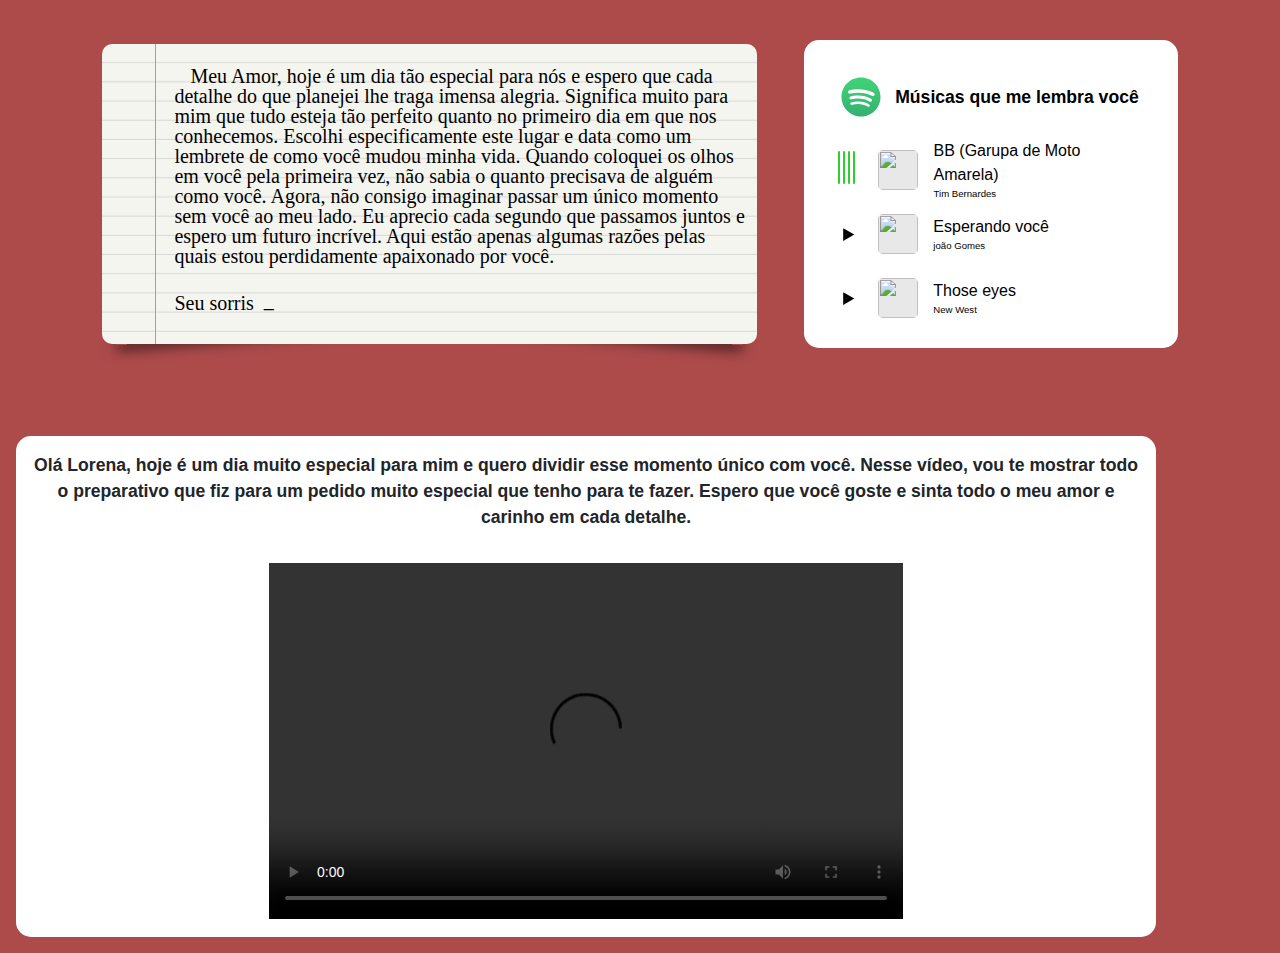
==== index.html @ 24fe6cf8 "Novos" ====
<!DOCTYPE html>
<html lang="pt-br">
  <head>
    <meta charset="UTF-8" />
    <title>Pedido de Namoro</title>
    <!-- Bootstrap CSS -->
    <link
      rel="stylesheet"
      href="https://stackpath.bootstrapcdn.com/bootstrap/4.3.1/css/bootstrap.min.css"
      integrity="sha384-ggOyR0iXCbMQv3Xipma34MD+dH/1fQ784/j6cY/iJTQUOhcWr7x9JvoRxT2MZw1T"
      crossorigin="anonymous"
    />
    <!-- Bootstrap JS, Popper.js, and jQuery -->
    <script
      src="https://code.jquery.com/jquery-3.3.1.slim.min.js"
      integrity="sha384-q8i/X+965DzO0rT7abK41JStQIAqVgRVzpbzo5smXKp4YfRvH+8abtTE1Pi94j6"
      crossorigin="anonymous"
    ></script>
    <script
      src="https://cdnjs.cloudflare.com/ajax/libs/popper.js/1.14.7/umd/popper.min.js"
      integrity="sha384-UO2eT0CpHqdSJQ6hJty5KVphtPhzWj9WO1clHTMGa3JDZwrnQq4sF86dIHNS"
      crossorigin="anonymous"
    ></script>
    <script
      src="https://stackpath.bootstrapcdn.com/bootstrap/4.3.1/js/bootstrap.min.js"
      integrity="sha384-JjSmVgyd0p3pXB1rRibZUAYoIIy6OrQ6VrjIEaFf/nJGzIxFDsf4x0xIM+B07jRM"
      crossorigin="anonymous"
    ></script>
    <meta name="viewport" content="width=device-width, initial-scale=1.0" />

    <link rel="stylesheet" href="css/style.css" />
  </head>
  <body>
    <!-- Texto -->
    <div class="container p-4">
      <div class="row">
        <div class="page col-lg-7 mx-auto main">
          <div class="margin"></div>
          <p>
            Meu Amor, hoje é um dia tão especial para nós e espero que cada
            detalhe do que planejei lhe traga imensa alegria. Significa muito
            para mim que tudo esteja tão perfeito quanto no primeiro dia em que
            nos conhecemos. Escolhi especificamente este lugar e data como um
            lembrete de como você mudou minha vida. Quando coloquei os olhos em
            você pela primeira vez, não sabia o quanto precisava de alguém como
            você. Agora, não consigo imaginar passar um único momento sem você
            ao meu lado. Eu aprecio cada segundo que passamos juntos e espero um
            futuro incrível. Aqui estão apenas algumas razões pelas quais estou
            perdidamente apaixonado por você.
          </p>
          <div class="console-container pt-2 pb-2">
            <span id="text"></span>
            <div class="console-underscore" id="console">&#95;</div>
          </div>
        </div>
        <div class="col-lg-4 mx-auto main">
          <div class="currentplaying">
            <svg
              height="50px"
              width="50px"
              viewBox="0 0 64 64"
              xmlns="http://www.w3.org/2000/svg"
              class="spotify"
            >
              <radialGradient
                gradientUnits="userSpaceOnUse"
                gradientTransform="translate(0 -534)"
                r="43.888"
                cy="572.064"
                cx="33.34"
                id="ipdIa4~cOclR8yt_ClW93a"
              >
                <stop stop-color="#f4e9c3" offset="0"></stop>
                <stop stop-color="#f8eecd" offset=".219"></stop>
                <stop stop-color="#fdf4dc" offset=".644"></stop>
                <stop stop-color="#fff6e1" offset="1"></stop>
              </radialGradient>
              <linearGradient
                gradientUnits="userSpaceOnUse"
                gradientTransform="translate(0 -534)"
                y2="590.253"
                y1="530.096"
                x2="32"
                x1="32"
                id="ipdIa4~cOclR8yt_ClW93b"
              >
                <stop stop-color="#42d778" offset="0"></stop>
                <stop stop-color="#3dca76" offset=".428"></stop>
                <stop stop-color="#34b171" offset="1"></stop>
              </linearGradient>
              <path
                d="M57,32c0,12.837-9.663,23.404-22.115,24.837C33.942,56.942,32.971,57,32,57	c-1.644,0-3.25-0.163-4.808-0.471C15.683,54.298,7,44.163,7,32C7,18.192,18.192,7,32,7S57,18.192,57,32z"
                fill="url(#ipdIa4~cOclR8yt_ClW93b)"
              ></path>
              <path
                d="M41.683,44.394c-0.365,0-0.731-0.181-1.096-0.365c-3.471-2.009-7.674-3.105-12.24-3.105	c-2.559,0-5.116,0.364-7.491,0.912c-0.365,0-0.914,0.183-1.096,0.183c-0.914,0-1.461-0.732-1.461-1.462	c0-0.913,0.547-1.463,1.279-1.643c2.923-0.732,5.846-1.096,8.951-1.096c5.116,0,9.866,1.276,13.885,3.655	c0.548,0.364,0.914,0.73,0.914,1.642C43.145,43.847,42.414,44.394,41.683,44.394z M44.241,38.181c-0.547,0-0.912-0.18-1.279-0.364	c-3.835-2.375-9.135-3.839-15.163-3.839c-2.924,0-5.664,0.366-7.674,0.916c-0.549,0.18-0.731,0.18-1.096,0.18	c-1.096,0-1.827-0.912-1.827-1.826c0-1.096,0.549-1.645,1.461-2.009c2.74-0.73,5.481-1.279,9.317-1.279	c6.213,0,12.241,1.463,16.991,4.384c0.73,0.364,1.096,1.096,1.096,1.826C46.069,37.269,45.337,38.181,44.241,38.181z M47.165,30.876	c-0.548,0-0.731-0.182-1.279-0.364c-4.385-2.559-10.961-4.021-17.356-4.021c-3.289,0-6.577,0.366-9.5,1.096	c-0.366,0-0.731,0.182-1.279,0.182c-1.279,0.183-2.193-0.912-2.193-2.192c0-1.279,0.731-2.009,1.644-2.192	c3.471-1.096,7.125-1.462,11.327-1.462c6.943,0,14.25,1.462,19.731,4.567c0.73,0.366,1.278,1.096,1.278,2.193	C49.357,29.961,48.442,30.876,47.165,30.876z"
                fill="#fff"
              ></path>
            </svg>
            <p class="heading">Músicas que me lembra você</p>
          </div>
          <div
            class="loader"
            onclick="window.location='https://www.youtube.com/watch?v=DkVCb-81KFU'"
          >
            <div class="song">
              <p class="name">BB (Garupa de Moto Amarela)</p>
              <p class="artist">Tim Bernardes</p>
            </div>
            <div class="albumcover">
              <img
                src="https://images.genius.com/658d42c4d5008e4f067e37377aa7b0e1.1000x1000x1.jpg"
                alt=""
              />
            </div>
            <div class="loading">
              <div class="load"></div>
              <div class="load"></div>
              <div class="load"></div>
              <div class="load"></div>
            </div>
          </div>
          <div
            class="loader"
            onclick="window.location='https://www.youtube.com/watch?v=FQgZAj45ojY'"
          >
            <div class="song">
              <p class="name">Esperando você</p>
              <p class="artist">joão Gomes</p>
            </div>
            <div class="albumcover">
              <img
                src="https://www.musicasmaistocadas.mus.br/wp-content/uploads/2022/10/Esperando-Voce-Joao-Gomes.png"
                alt=""
              />
            </div>
            <div class="play"></div>
          </div>
          <div
            class="loader"
            onclick="window.location='https://www.youtube.com/watch?v=2opWaLnJujE'"
          >
            <div class="song">
              <p class="name">Those eyes</p>
              <p class="artist">New West</p>
            </div>
            <div class="albumcover">
              <img
                src="https://th.bing.com/th/id/OIP.gCqxazXnDxhkCR0KBZ0zsAHaHa?pid=ImgDet&rs=1"
                alt=""
              />
            </div>
            <div class="play"></div>
          </div>
        </div>
      </div>
    </div>
    <div class="p-3"></div>
    <div class="container main">
      <div class="row justify-content-center mx-auto ">
        <p
          class="text-center fw-bold fs-1 "
          style="font-size: 1.1em; font-weight: 600; "
        >
          Olá Lorena, hoje é um dia muito especial para mim e quero dividir esse
          momento único com você. Nesse vídeo, vou te mostrar todo o preparativo
          que fiz para um pedido muito especial que tenho para te fazer. Espero
          que você goste e sinta todo o meu amor e carinho em cada detalhe.
        </p>
      </div>
      <div class="p-3"></div>
      <!-- Video -->
      <div class="row justify-content-center">
        <div class="col-md-7">
          <div class="embed-responsive embed-responsive-16by9">
            <video id="video" class="embed-responsive-item" controls>
              <source src="assets/videos/video1.mp4" type="video/mp4" />
              Seu navegador não suporta vídeo HTML5.
            </video>
          </div>
        </div>
      </div>
    </div>

    <script src="js/script.js"></script>
  </body>
</html>
---- css/style.css ----
html, body {
  margin: 0;
  padding: 0;
  overflow-x: hidden;
}

body {
  background: url("https://picsum.photos/id/1069/1920/1080") no-repeat center
    center fixed;
  background-size: cover;
  background: #8b0000b4;
  
}

@media (max-width: 767px) {
  /* adiciona regra CSS para dispositivos móveis com largura menor que 768px */
  body {
    overflow-x: hidden;
  }
}

p {
  margin: 0;
}

ul {
  list-style: none;
}

ul.timeline img {
  border: 2px solid #fff; /* adicionar borda branca */
  border-radius: 10px; /* arredondar os cantos da imagem */
}
.photo-grid {
  display: grid;
  grid-template-columns: repeat(auto-fit, minmax(250px, 1fr));
  grid-gap: 10px;
  padding: 50px;
}

.photo-grid img {
  width: 100%;
  height: 100%;
  object-fit: cover;
  opacity: 0.8;
  transition: opacity 0.2s ease-in-out;
  border: 4px solid #fff;
  border-radius: 10px;
}

.photo-grid img:hover {
  opacity: 1;
}

#video-description {
  text-align: center;
  margin-top: 20px;
  font-size: 1.5rem;
  font-weight: bold;
  color: #fff;
}

#video-description span {
  color: #ff69b4;
}

/* cards-texto-e-musica */

.main {
  background-color: white;
  padding: 1em;
  padding-bottom: 1.1em;
  border-radius: 15px;
  margin: 1em;
}

.loader {
  display: flex;
  flex-direction: row;
  height: 4em;
  padding-left: 1em;
  padding-right: 1em;
  transform: rotate(180deg);
  justify-content: right;
  border-radius: 10px;
  transition: 0.4s ease-in-out;
}

.loader:hover {
  cursor: pointer;
  background-color: lightgray;
}

.currentplaying {
  display: flex;
  margin: 1em;
  text-align: center;
}

.spotify {
  width: 50px;
  height: 50px;
  margin-right: 0.6em;
}

.heading {
  color: black;
  font-size: 1.1em;
  font-weight: bold;
  align-self: center;
}

.loading {
  display: flex;
  margin-top: 1em;
  margin-left: 0.3em;
}

.load {
  width: 2px;
  height: 33px;
  background-color: limegreen;
  animation: 1s move6 infinite;
  border-radius: 5px;
  margin: 0.1em;
}

.load:nth-child(1) {
  animation-delay: 0.2s;
}

.load:nth-child(2) {
  animation-delay: 0.4s;
}

.load:nth-child(3) {
  animation-delay: 0.6s;
}

.play {
  position: relative;
  left: 0.35em;
  height: 1.6em;
  width: 1.6em;
  clip-path: polygon(50% 50%, 100% 50%, 75% 6.6%);
  background-color: black;
  transform: rotate(-90deg);
  align-self: center;
  margin-top: 0.7em;
  justify-self: center;
}

.albumcover {
  position: relative;
  margin-right: 1em;
  height: 40px;
  width: 40px;
  background-color: rgb(233, 232, 232);
  align-self: center;
  border-radius: 5px;
}

.albumcover img {
  height: 40px;
  width: 40px;
  border-radius: 5px;
  position: relative;
  transform: rotate(180deg);
}

.song {
  position: relative;
  transform: rotate(180deg);
  margin-right: 1em;
  color: black;
  align-self: center;
}

.artist {
  font-size: 0.6em;
}

@keyframes move6 {
  0% {
    height: 0.2em;
  }

  25% {
    height: 0.7em;
  }

  50% {
    height: 1.5em;
  }

  100% {
    height: 0.2em;
  }
}

.page {
  position: relative;
  box-sizing: border-box;
  font-family: cursive;
  font-size: 20px;
  border-radius: 10px;
  background: #fff;
  background-image: linear-gradient(#f5f5f0 1.1rem, #ccc 1.2rem);
  background-size: 100% 1.2rem;
  line-height: 1.2rem;
  padding: 1.4rem 0.5rem 0.3rem 4.5rem;
}

.page::before,
.page::after {
  position: absolute;
  content: "";
  bottom: 10px;
  width: 40%;
  height: 10px;
  box-shadow: 0 5px 14px rgba(0, 0, 0, 0.7);
  z-index: -1;
  transition: all 0.3s ease;
}

.page::before {
  left: 15px;
  transform: skew(-5deg) rotate(-5deg);
}

.page::after {
  right: 15px;
  transform: skew(5deg) rotate(5deg);
}

.page:hover::before,
.page:hover::after {
  box-shadow: 0 2px 14px rgba(0, 0, 0, 0.4);
}

.margin {
  position: absolute;
  border-left: 1px solid #d88;
  height: 100%;
  left: 3.3rem;
  top: 0;
}

.page p {
  margin: 0;
  text-indent: 1rem;
  padding-bottom: 1.2rem;
  color: black;
  line-height: 20px;
}

/* lugar-motivo */

.hidden {
  opacity: 0;
}
.console-container {
  font-family: Khula;
  font-size: 1em;
  text-align: center;
  width: 600px;
  display: flex;
  color: black;
  top: 0;
  bottom: 0;
  left: 0;
  right: 0;
  margin: auto;
}
.console-underscore {
  display: inline-block;
  position: relative;
  top: -0.14em;
  left: 10px;
}
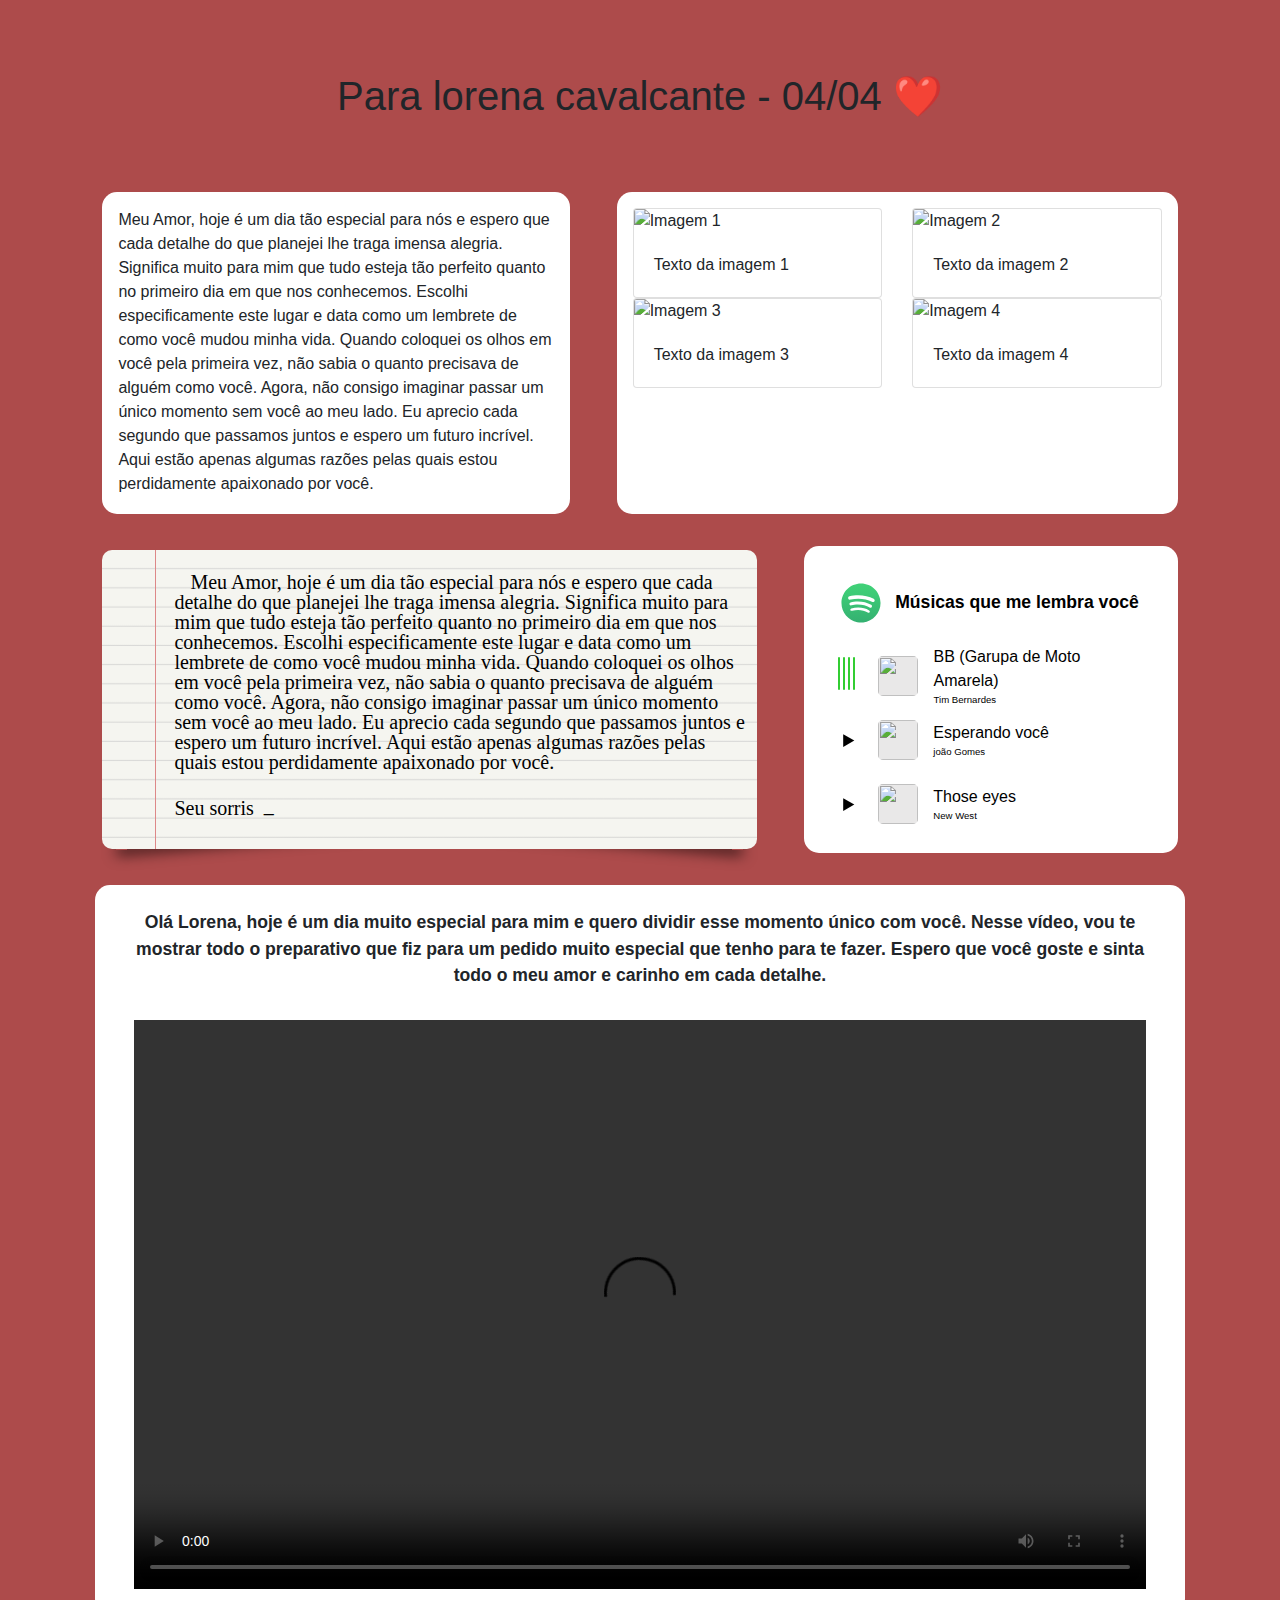
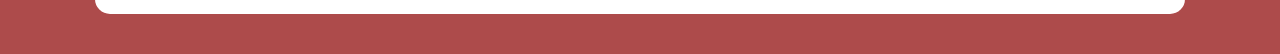
==== commit 8074a4c7: "Novos" ====
--- a/index.html
+++ b/index.html
@@ -33,6 +33,63 @@
   <body>
     <!-- Texto -->
     <div class="container p-4">
+      <div class="row justify-content-center">
+        <h1 class="p-5">Para lorena cavalcante - 04/04 ❤️</h1>
+      </div>
+      <div class="row justify-content-center">
+        <div class="col-lg-5 mx-auto main">
+          <p>
+            Meu Amor, hoje é um dia tão especial para nós e espero que cada
+            detalhe do que planejei lhe traga imensa alegria. Significa muito
+            para mim que tudo esteja tão perfeito quanto no primeiro dia em que
+            nos conhecemos. Escolhi especificamente este lugar e data como um
+            lembrete de como você mudou minha vida. Quando coloquei os olhos em
+            você pela primeira vez, não sabia o quanto precisava de alguém como
+            você. Agora, não consigo imaginar passar um único momento sem você
+            ao meu lado. Eu aprecio cada segundo que passamos juntos e espero um
+            futuro incrível. Aqui estão apenas algumas razões pelas quais estou
+            perdidamente apaixonado por você.
+          </p>
+        </div>
+        <div class="col-lg-6 mx-auto main">
+          <div class="row">
+            <div class="col-md-6">
+              <div class="card h-100">
+                <img src="imagem1.jpg" class="card-img-top h-100" alt="Imagem 1">
+                <div class="card-body">
+                  <p class="card-text">Texto da imagem 1</p>
+                </div>
+              </div>
+            </div>
+            <div class="col-md-6">
+              <div class="card h-100">
+                <img src="imagem2.jpg" class="card-img-top h-100" alt="Imagem 2">
+                <div class="card-body">
+                  <p class="card-text">Texto da imagem 2</p>
+                </div>
+              </div>
+            </div>
+          </div>
+          <div class="row">
+            <div class="col-md-6">
+              <div class="card h-100">
+                <img src="imagem3.jpg" class="card-img-top h-100" alt="Imagem 3">
+                <div class="card-body">
+                  <p class="card-text">Texto da imagem 3</p>
+                </div>
+              </div>
+            </div>
+            <div class="col-md-6">
+              <div class="card h-100">
+                <img src="imagem4.jpg" class="card-img-top h-100" alt="Imagem 4">
+                <div class="card-body">
+                  <p class="card-text">Texto da imagem 4</p>
+                </div>
+              </div>
+            </div>
+          </div>
+        </div>
+      </div>
       <div class="row">
         <div class="page col-lg-7 mx-auto main">
           <div class="margin"></div>
@@ -154,29 +211,29 @@
           </div>
         </div>
       </div>
-    </div>
-    <div class="p-3"></div>
-    <div class="container main">
-      <div class="row justify-content-center mx-auto ">
-        <p
-          class="text-center fw-bold fs-1 "
-          style="font-size: 1.1em; font-weight: 600; "
-        >
-          Olá Lorena, hoje é um dia muito especial para mim e quero dividir esse
-          momento único com você. Nesse vídeo, vou te mostrar todo o preparativo
-          que fiz para um pedido muito especial que tenho para te fazer. Espero
-          que você goste e sinta todo o meu amor e carinho em cada detalhe.
-        </p>
-      </div>
-      <div class="p-3"></div>
-      <!-- Video -->
-      <div class="row justify-content-center">
-        <div class="col-md-7">
-          <div class="embed-responsive embed-responsive-16by9">
-            <video id="video" class="embed-responsive-item" controls>
-              <source src="assets/videos/video1.mp4" type="video/mp4" />
-              Seu navegador não suporta vídeo HTML5.
-            </video>
+      <div class="row">
+        <div class="container p-4 main">
+          <div class="col">
+            <p
+              class="text-center fw-bold fs-1"
+              style="font-size: 1.1em; font-weight: 600"
+            >
+              Olá Lorena, hoje é um dia muito especial para mim e quero dividir
+              esse momento único com você. Nesse vídeo, vou te mostrar todo o
+              preparativo que fiz para um pedido muito especial que tenho para
+              te fazer. Espero que você goste e sinta todo o meu amor e carinho
+              em cada detalhe.
+            </p>
+          </div>
+          <div class="p-3"></div>
+          <!-- Video -->
+          <div class="col">
+            <div class="embed-responsive embed-responsive-16by9">
+              <video id="video" class="embed-responsive-item" controls>
+                <source src="assets/videos/video1.mp4" type="video/mp4" />
+                Seu navegador não suporta vídeo HTML5.
+              </video>
+            </div>
           </div>
         </div>
       </div>
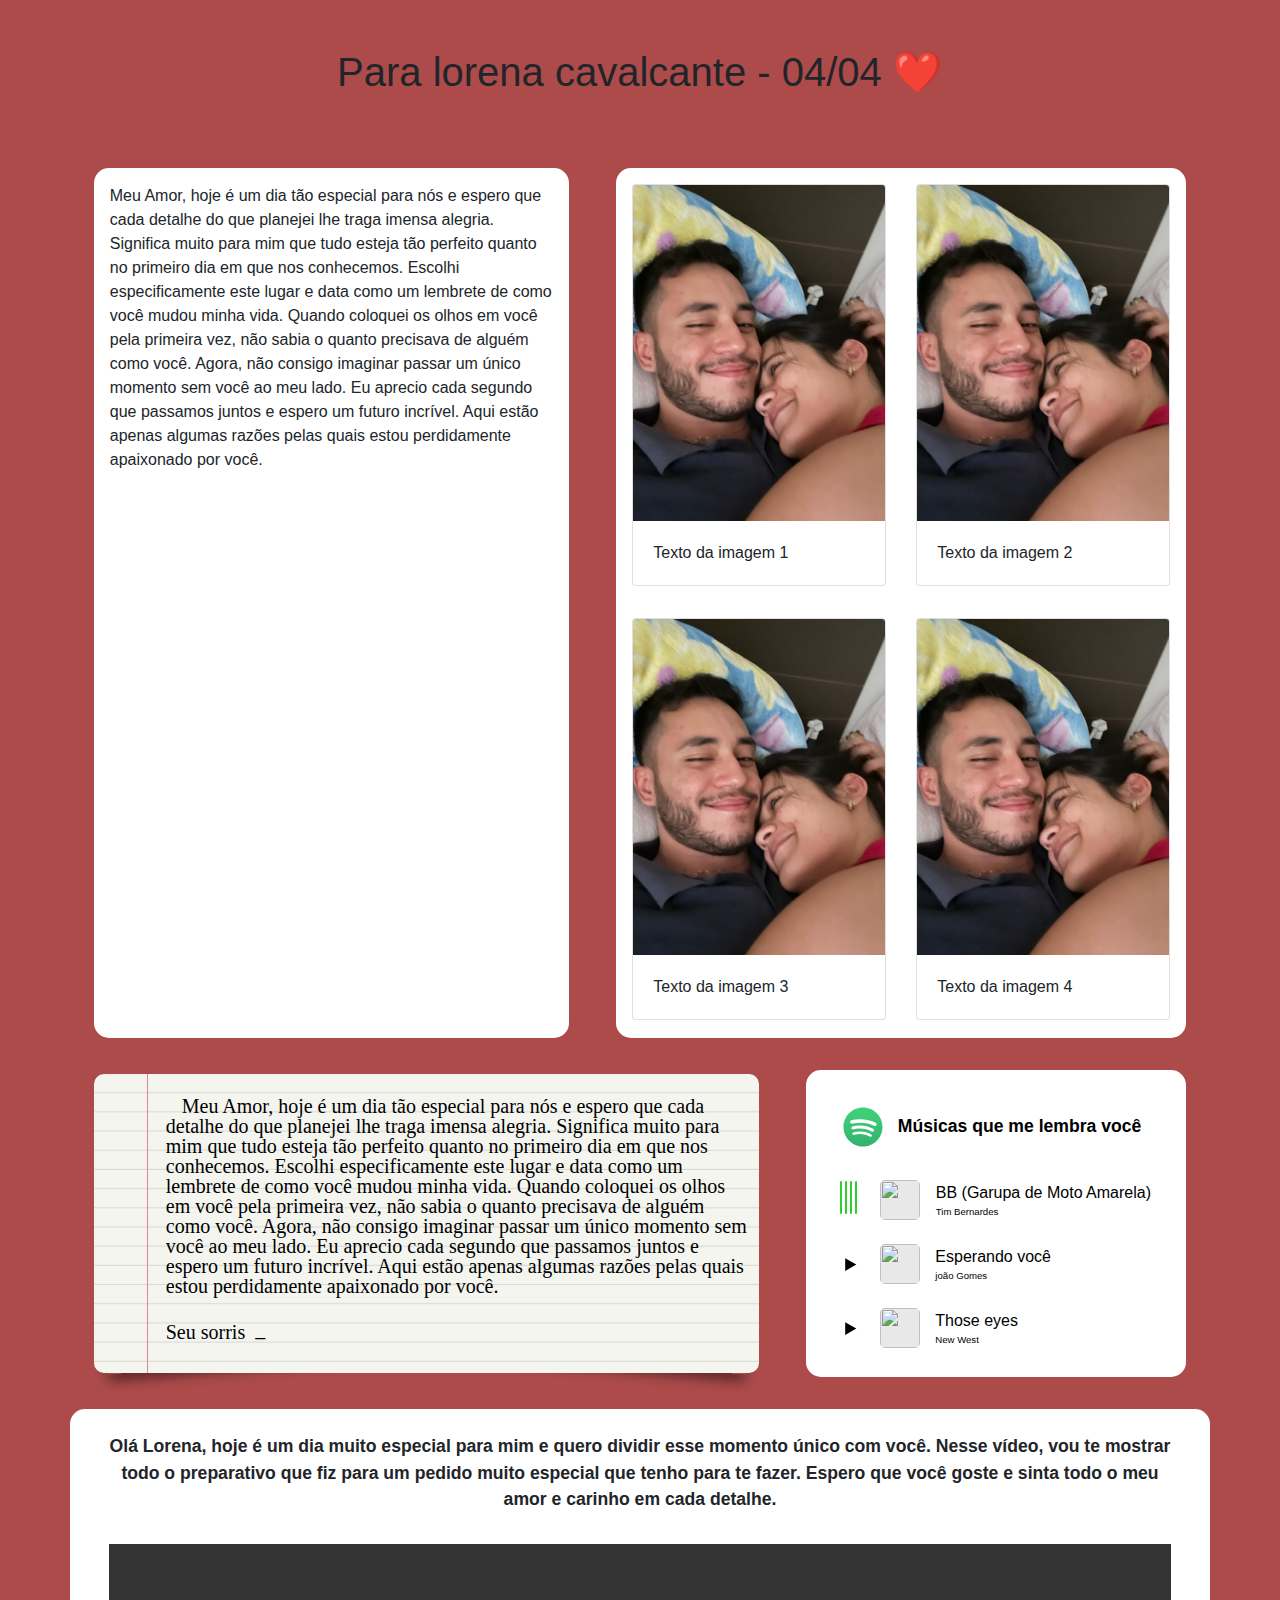
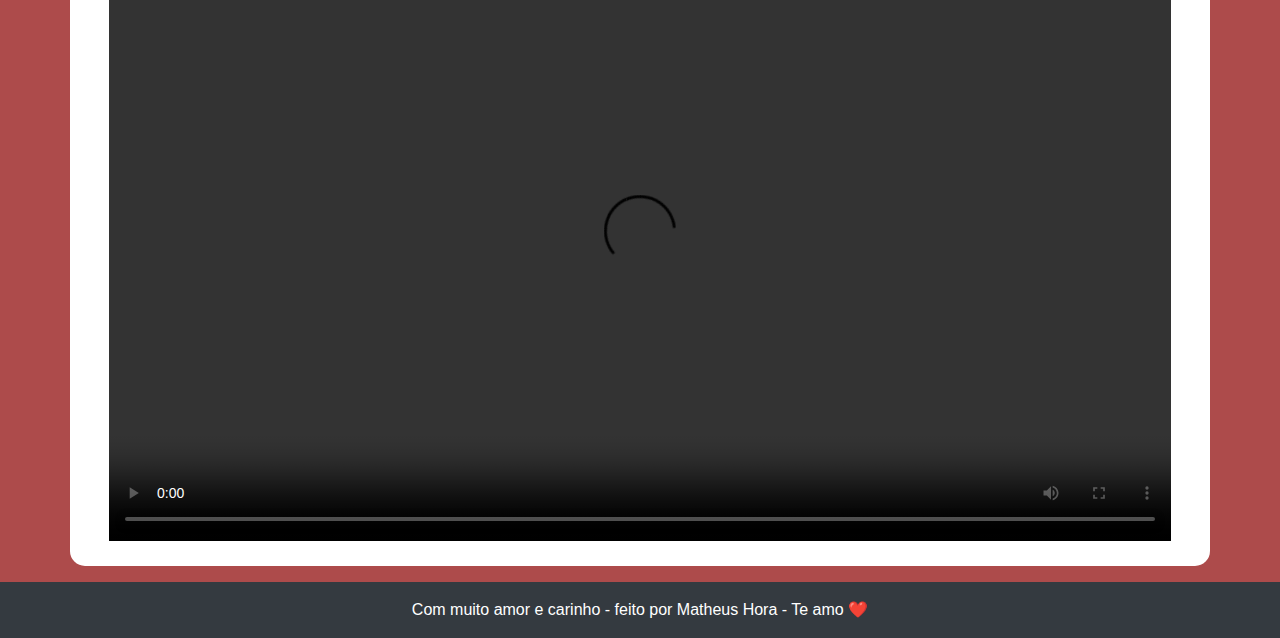
==== commit e9c5b0f5: "Novos" ====
--- a/index.html
+++ b/index.html
@@ -31,8 +31,10 @@
     <link rel="stylesheet" href="css/style.css" />
   </head>
   <body>
+    
+    
     <!-- Texto -->
-    <div class="container p-4">
+    <div class="container">
       <div class="row justify-content-center">
         <h1 class="p-5">Para lorena cavalcante - 04/04 ❤️</h1>
       </div>
@@ -55,7 +57,7 @@
           <div class="row">
             <div class="col-md-6">
               <div class="card h-100">
-                <img src="imagem1.jpg" class="card-img-top h-100" alt="Imagem 1">
+                <img src="assets/imgs/image1.jpeg" class="card-img-top h-100" alt="Imagem 1">
                 <div class="card-body">
                   <p class="card-text">Texto da imagem 1</p>
                 </div>
@@ -63,17 +65,18 @@
             </div>
             <div class="col-md-6">
               <div class="card h-100">
-                <img src="imagem2.jpg" class="card-img-top h-100" alt="Imagem 2">
+                <img src="assets/imgs/image1.jpeg " class="card-img-top h-100" alt="Imagem 2">
                 <div class="card-body">
                   <p class="card-text">Texto da imagem 2</p>
                 </div>
               </div>
             </div>
           </div>
+          <div class="p-3"></div>
           <div class="row">
             <div class="col-md-6">
               <div class="card h-100">
-                <img src="imagem3.jpg" class="card-img-top h-100" alt="Imagem 3">
+                <img src="assets/imgs/image1.jpeg " class="card-img-top h-100" alt="Imagem 3">
                 <div class="card-body">
                   <p class="card-text">Texto da imagem 3</p>
                 </div>
@@ -81,7 +84,7 @@
             </div>
             <div class="col-md-6">
               <div class="card h-100">
-                <img src="imagem4.jpg" class="card-img-top h-100" alt="Imagem 4">
+                <img src="assets/imgs/image1.jpeg " class="card-img-top h-100" alt="Imagem 4">
                 <div class="card-body">
                   <p class="card-text">Texto da imagem 4</p>
                 </div>
@@ -212,7 +215,7 @@
         </div>
       </div>
       <div class="row">
-        <div class="container p-4 main">
+        <div class="container mx-auto p-4 main">
           <div class="col">
             <p
               class="text-center fw-bold fs-1"
@@ -237,7 +240,18 @@
           </div>
         </div>
       </div>
+      
     </div>
+    <footer class="bg-dark text-white py-3">
+      <div class="container">
+        <div class="row">
+          <div class="col text-center">
+            <p>Com muito amor e carinho - feito por Matheus Hora - Te amo ❤️</p>
+          </div>
+        </div>
+      </div>
+    </footer>
+    
 
     <script src="js/script.js"></script>
   </body>
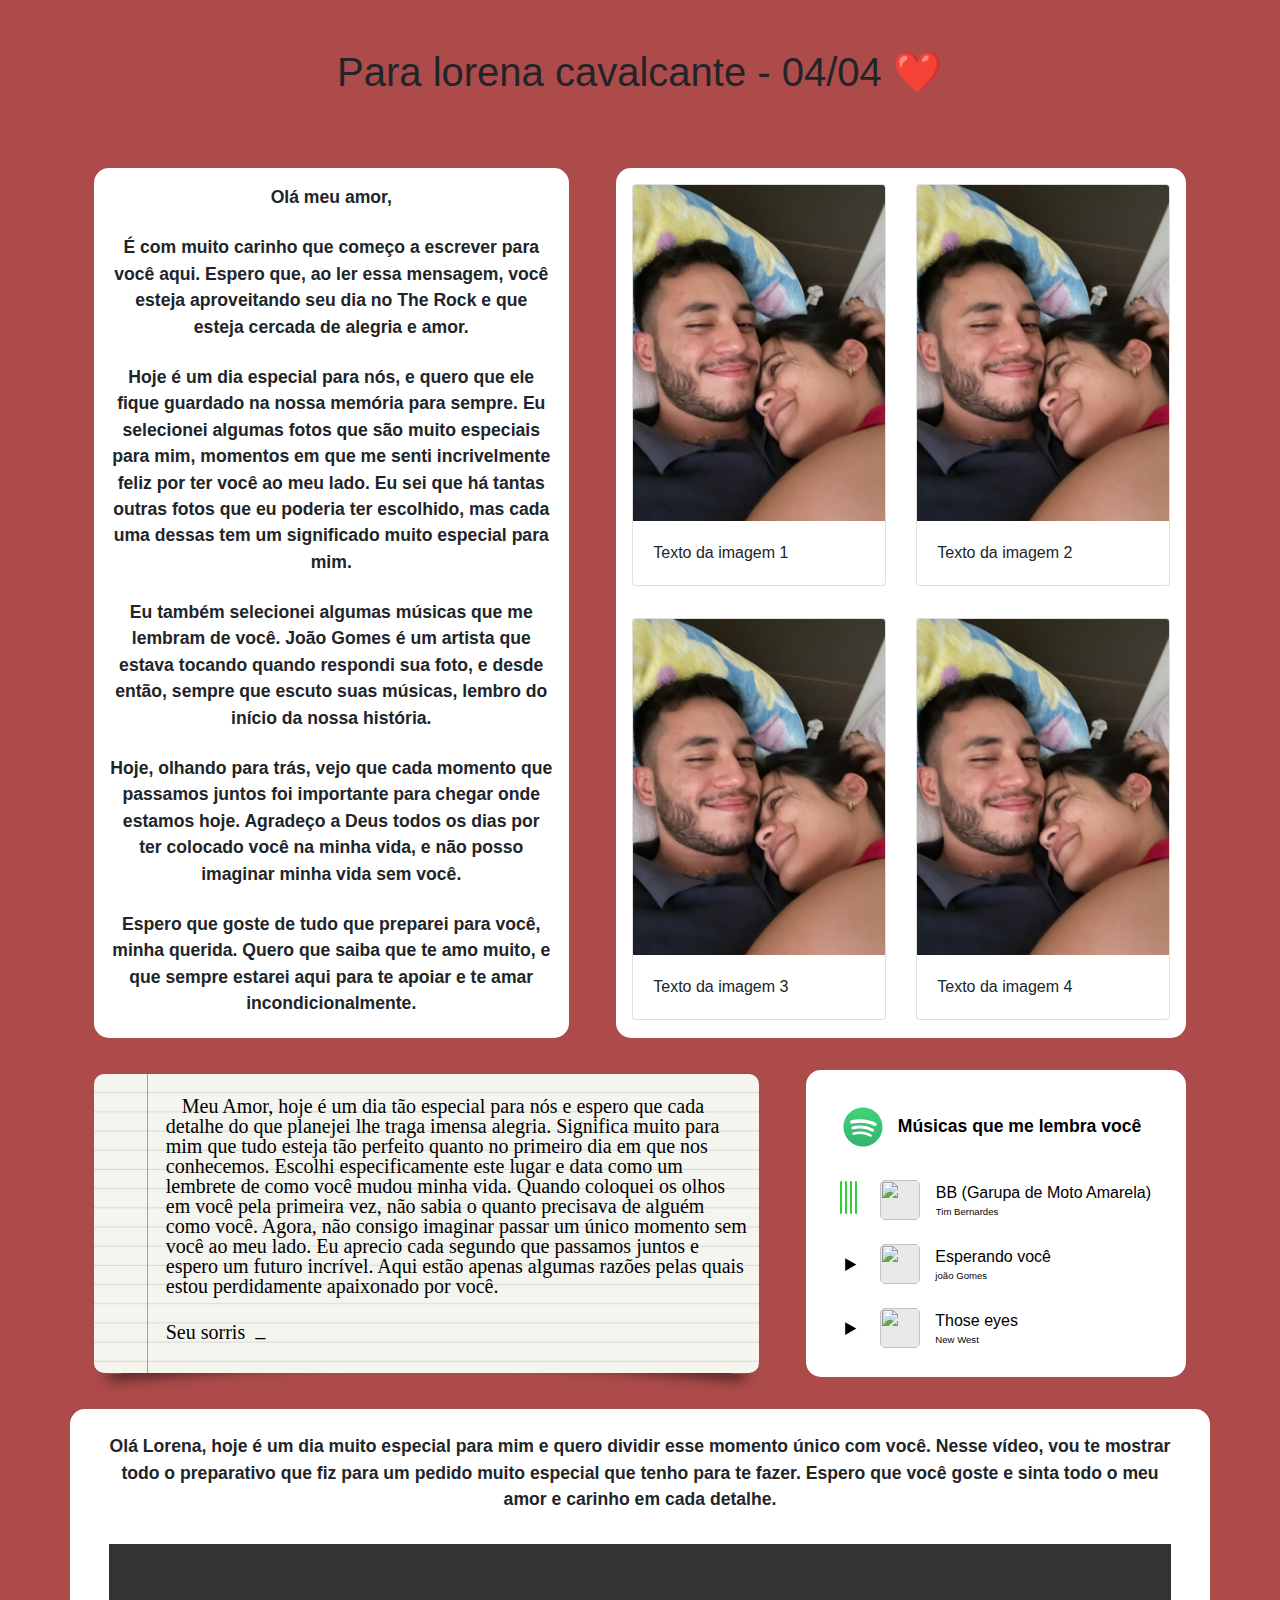
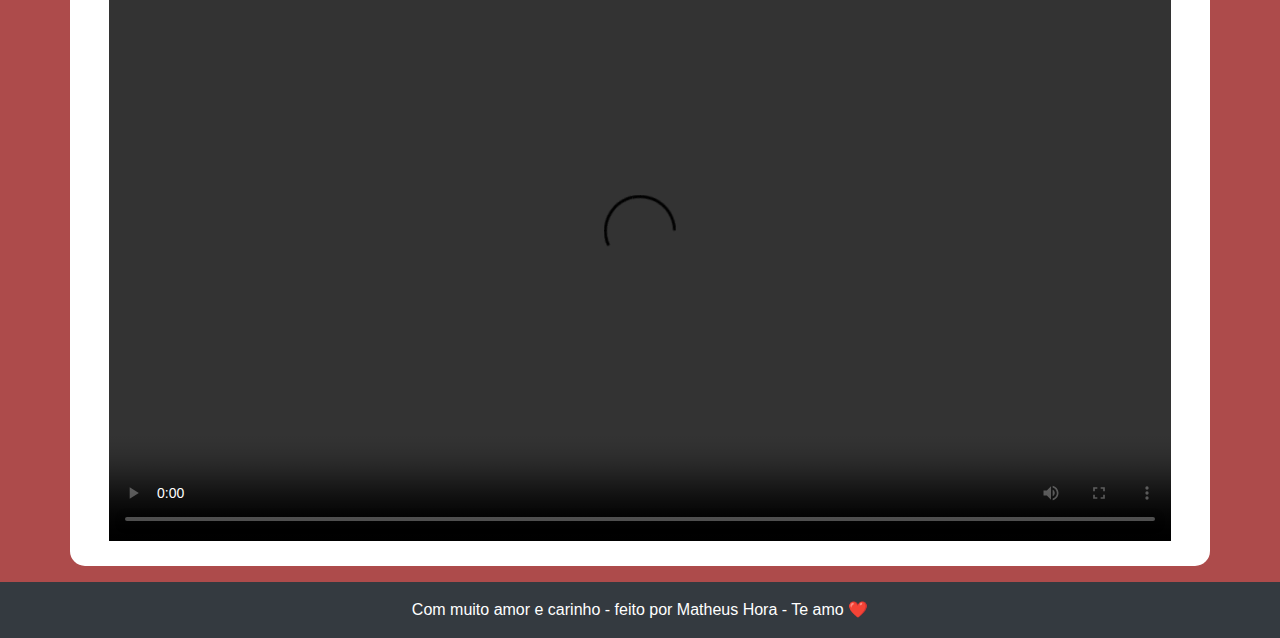
==== commit bf6cef89: "Novos" ====
--- a/index.html
+++ b/index.html
@@ -31,33 +31,79 @@
     <link rel="stylesheet" href="css/style.css" />
   </head>
   <body>
-    
-    
     <!-- Texto -->
     <div class="container">
       <div class="row justify-content-center">
         <h1 class="p-5">Para lorena cavalcante - 04/04 ❤️</h1>
       </div>
       <div class="row justify-content-center">
-        <div class="col-lg-5 mx-auto main">
-          <p>
-            Meu Amor, hoje é um dia tão especial para nós e espero que cada
-            detalhe do que planejei lhe traga imensa alegria. Significa muito
-            para mim que tudo esteja tão perfeito quanto no primeiro dia em que
-            nos conhecemos. Escolhi especificamente este lugar e data como um
-            lembrete de como você mudou minha vida. Quando coloquei os olhos em
-            você pela primeira vez, não sabia o quanto precisava de alguém como
-            você. Agora, não consigo imaginar passar um único momento sem você
-            ao meu lado. Eu aprecio cada segundo que passamos juntos e espero um
-            futuro incrível. Aqui estão apenas algumas razões pelas quais estou
-            perdidamente apaixonado por você.
+        <div class="col-lg-5 mx-auto main p">
+          <p
+            class="text-center fw-bold fs-1"
+            style="font-size: 1.1em; font-weight: 600"
+          >
+            Olá meu amor,
+          </p>
+          <br />
+          <p
+            class="text-center fw-bold fs-1"
+            style="font-size: 1.1em; font-weight: 600"
+          >
+            É com muito carinho que começo a escrever para você aqui. Espero
+            que, ao ler essa mensagem, você esteja aproveitando seu dia no The
+            Rock e que esteja cercada de alegria e amor.
+          </p>
+          <br />
+          <p
+            class="text-center fw-bold fs-1"
+            style="font-size: 1.1em; font-weight: 600"
+          >
+            Hoje é um dia especial para nós, e quero que ele fique guardado na
+            nossa memória para sempre. Eu selecionei algumas fotos que são muito
+            especiais para mim, momentos em que me senti incrivelmente feliz por
+            ter você ao meu lado. Eu sei que há tantas outras fotos que eu
+            poderia ter escolhido, mas cada uma dessas tem um significado muito
+            especial para mim.
+          </p>
+          <br />
+          <p
+            class="text-center fw-bold fs-1"
+            style="font-size: 1.1em; font-weight: 600"
+          >
+            Eu também selecionei algumas músicas que me lembram de você. João
+            Gomes é um artista que estava tocando quando respondi sua foto, e
+            desde então, sempre que escuto suas músicas, lembro do início da
+            nossa história.
+          </p>
+          <br />
+          <p
+            class="text-center fw-bold fs-1"
+            style="font-size: 1.1em; font-weight: 600"
+          >
+            Hoje, olhando para trás, vejo que cada momento que passamos juntos
+            foi importante para chegar onde estamos hoje. Agradeço a Deus todos
+            os dias por ter colocado você na minha vida, e não posso imaginar
+            minha vida sem você.
+          </p>
+          <br />
+          <p
+            class="text-center fw-bold fs-1"
+            style="font-size: 1.1em; font-weight: 600"
+          >
+            Espero que goste de tudo que preparei para você, minha querida.
+            Quero que saiba que te amo muito, e que sempre estarei aqui para te
+            apoiar e te amar incondicionalmente.
           </p>
         </div>
         <div class="col-lg-6 mx-auto main">
           <div class="row">
             <div class="col-md-6">
               <div class="card h-100">
-                <img src="assets/imgs/image1.jpeg" class="card-img-top h-100" alt="Imagem 1">
+                <img
+                  src="assets/imgs/image1.jpeg"
+                  class="card-img-top h-100"
+                  alt="Imagem 1"
+                />
                 <div class="card-body">
                   <p class="card-text">Texto da imagem 1</p>
                 </div>
@@ -65,7 +111,11 @@
             </div>
             <div class="col-md-6">
               <div class="card h-100">
-                <img src="assets/imgs/image1.jpeg " class="card-img-top h-100" alt="Imagem 2">
+                <img
+                  src="assets/imgs/image1.jpeg "
+                  class="card-img-top h-100"
+                  alt="Imagem 2"
+                />
                 <div class="card-body">
                   <p class="card-text">Texto da imagem 2</p>
                 </div>
@@ -76,7 +126,11 @@
           <div class="row">
             <div class="col-md-6">
               <div class="card h-100">
-                <img src="assets/imgs/image1.jpeg " class="card-img-top h-100" alt="Imagem 3">
+                <img
+                  src="assets/imgs/image1.jpeg "
+                  class="card-img-top h-100"
+                  alt="Imagem 3"
+                />
                 <div class="card-body">
                   <p class="card-text">Texto da imagem 3</p>
                 </div>
@@ -84,7 +138,11 @@
             </div>
             <div class="col-md-6">
               <div class="card h-100">
-                <img src="assets/imgs/image1.jpeg " class="card-img-top h-100" alt="Imagem 4">
+                <img
+                  src="assets/imgs/image1.jpeg "
+                  class="card-img-top h-100"
+                  alt="Imagem 4"
+                />
                 <div class="card-body">
                   <p class="card-text">Texto da imagem 4</p>
                 </div>
@@ -240,7 +298,6 @@
           </div>
         </div>
       </div>
-      
     </div>
     <footer class="bg-dark text-white py-3">
       <div class="container">
@@ -251,7 +308,6 @@
         </div>
       </div>
     </footer>
-    
 
     <script src="js/script.js"></script>
   </body>
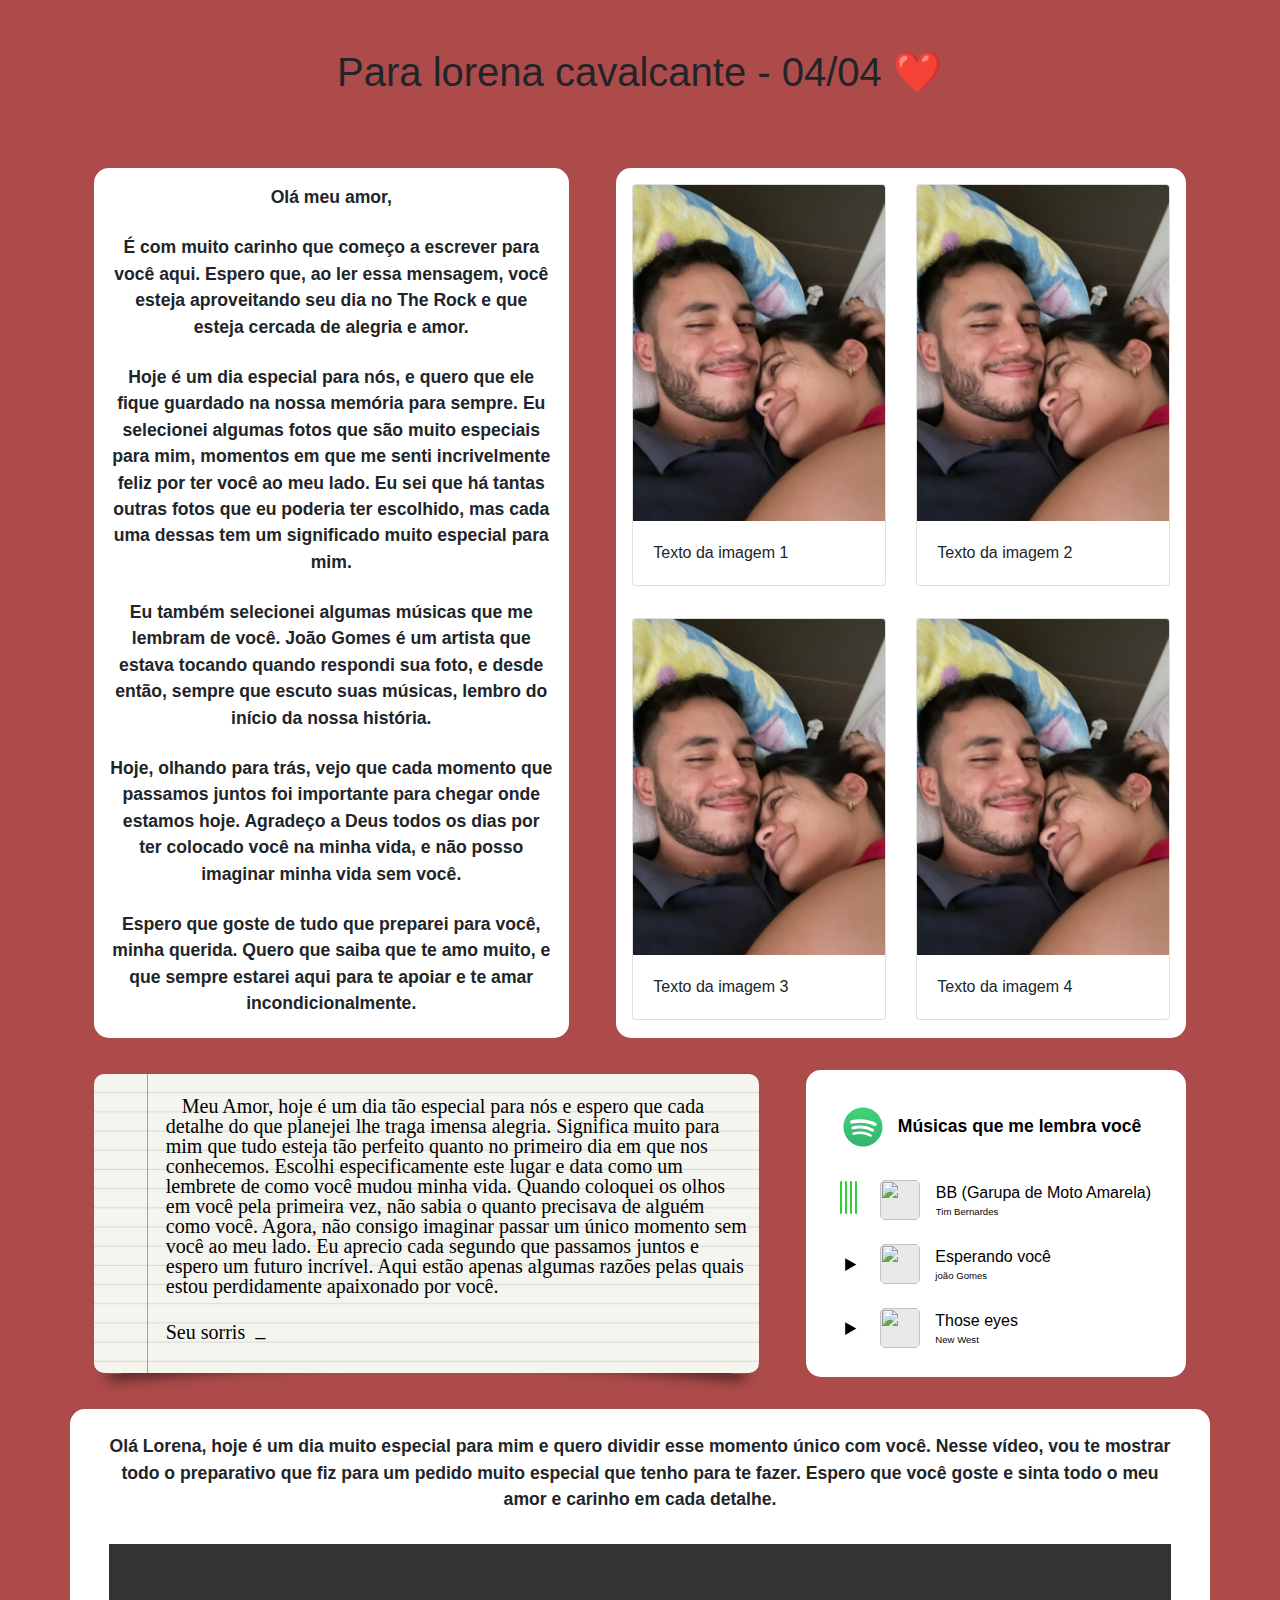
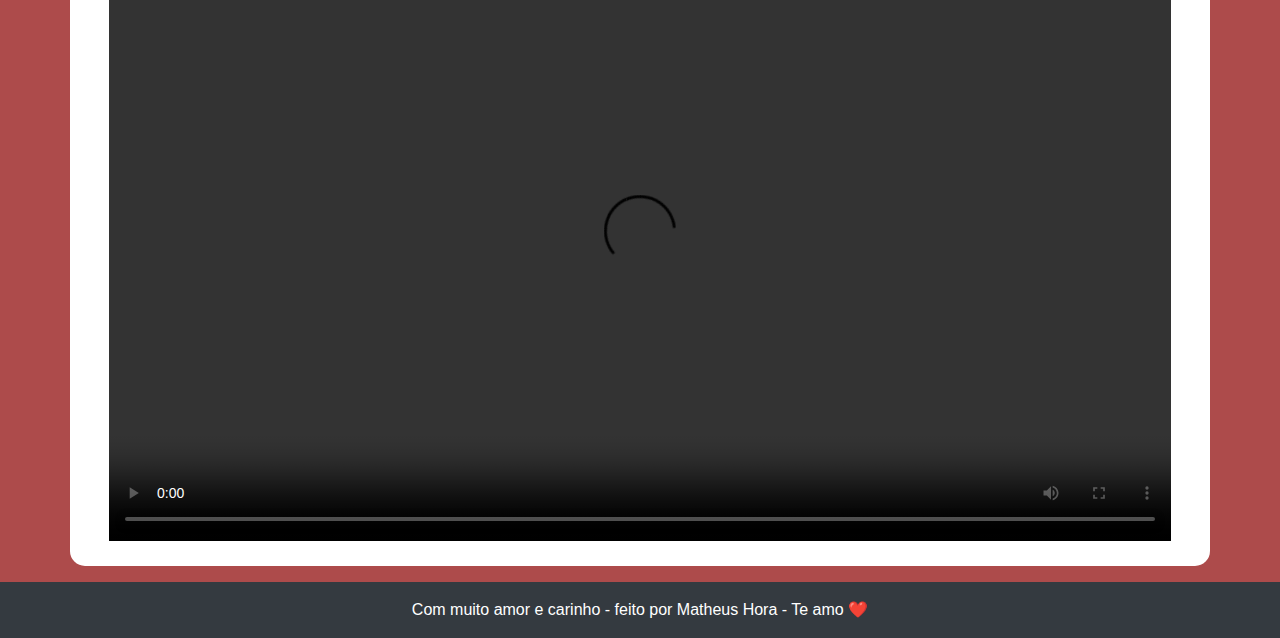
==== commit 5c24096f: "novos" ====
--- a/index.html
+++ b/index.html
@@ -34,7 +34,7 @@
     <!-- Texto -->
     <div class="container">
       <div class="row justify-content-center">
-        <h1 class="p-5">Para lorena cavalcante - 04/04 ❤️</h1>
+        <h1 class="p-5 text-center">Para lorena cavalcante - 04/04 ❤️</h1>
       </div>
       <div class="row justify-content-center">
         <div class="col-lg-5 mx-auto main p">
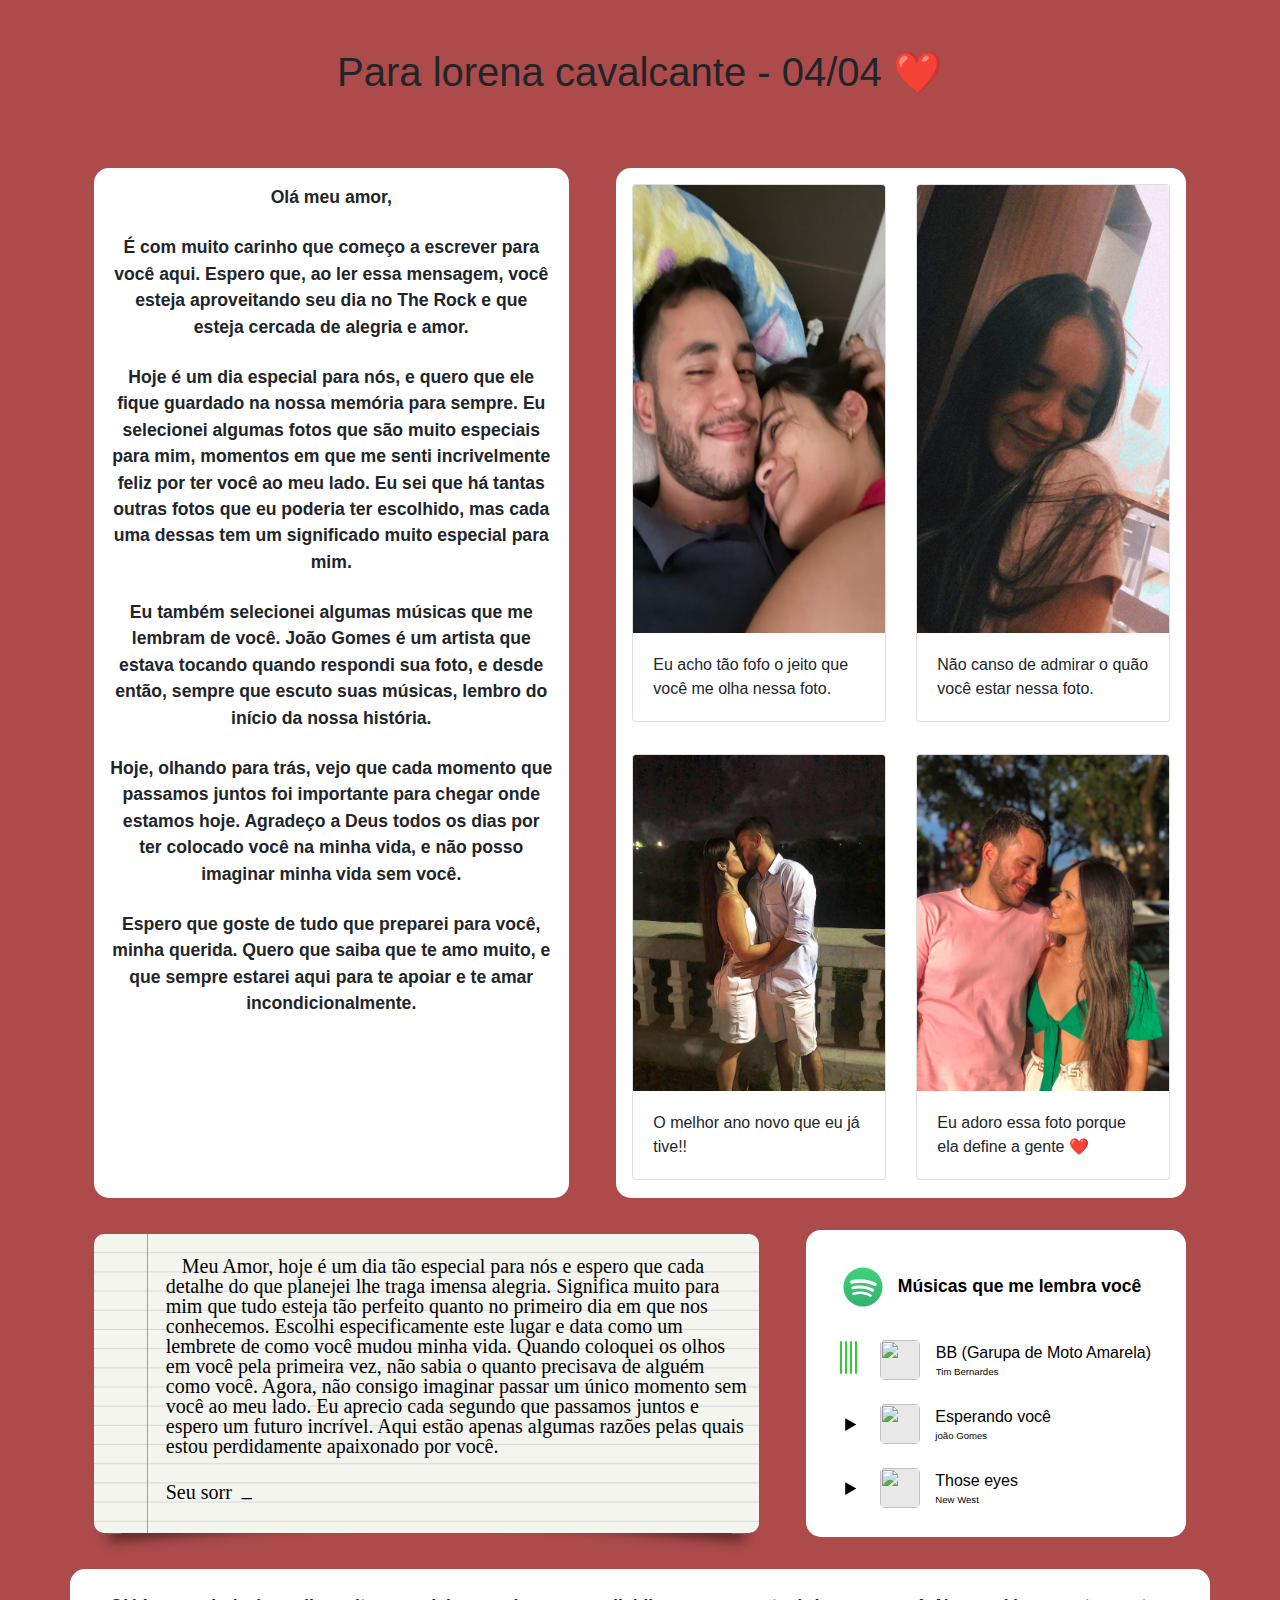
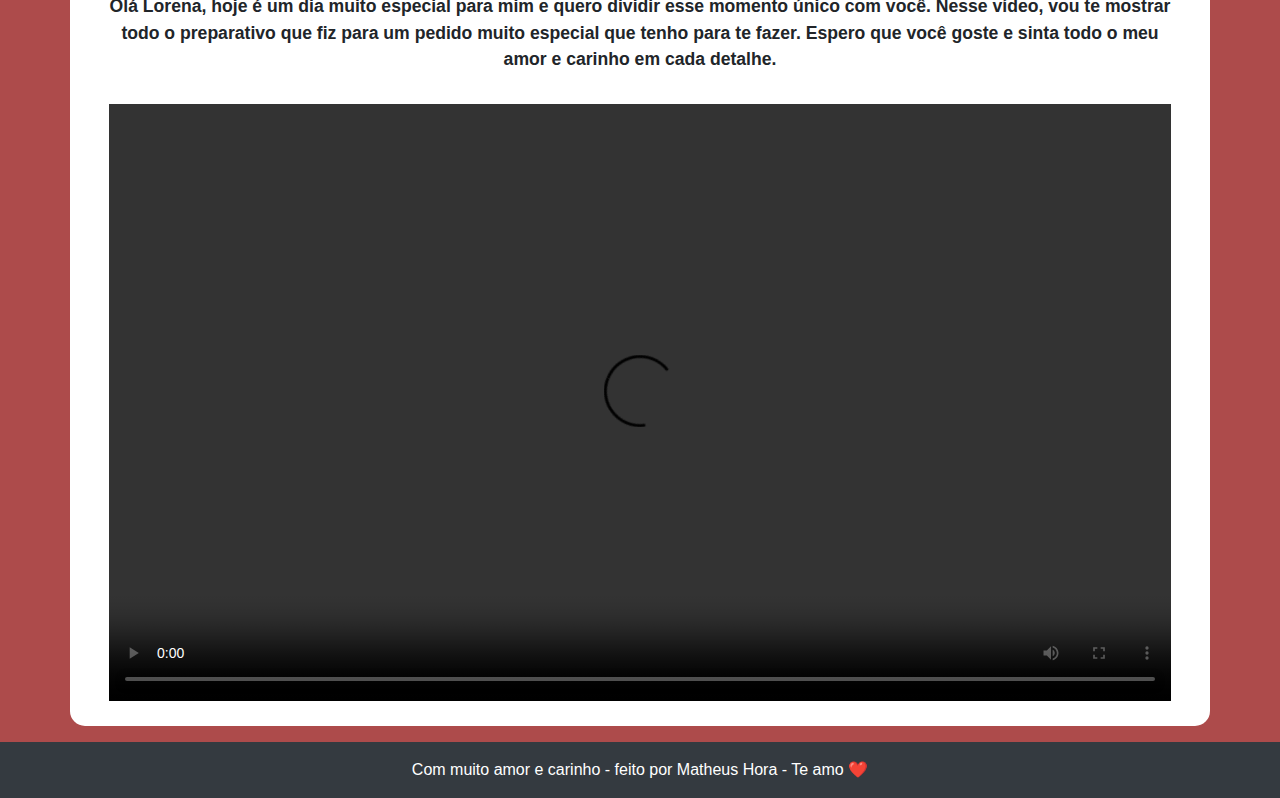
==== commit ede03764: "Finalizado sem o video" ====
--- a/index.html
+++ b/index.html
@@ -100,24 +100,24 @@
             <div class="col-md-6">
               <div class="card h-100">
                 <img
-                  src="assets/imgs/image1.jpeg"
+                  src="image1.jpeg"
                   class="card-img-top h-100"
                   alt="Imagem 1"
                 />
                 <div class="card-body">
-                  <p class="card-text">Texto da imagem 1</p>
+                  <p class="card-text">Eu acho tão fofo o jeito que você me olha nessa foto.</p>
                 </div>
               </div>
             </div>
             <div class="col-md-6">
               <div class="card h-100">
                 <img
-                  src="assets/imgs/image1.jpeg "
+                  src="image2.jpg"
                   class="card-img-top h-100"
                   alt="Imagem 2"
                 />
                 <div class="card-body">
-                  <p class="card-text">Texto da imagem 2</p>
+                  <p class="card-text">Não canso de admirar o quão você estar nessa foto.</p>
                 </div>
               </div>
             </div>
@@ -127,24 +127,24 @@
             <div class="col-md-6">
               <div class="card h-100">
                 <img
-                  src="assets/imgs/image1.jpeg "
+                  src="image3.png"
                   class="card-img-top h-100"
                   alt="Imagem 3"
                 />
                 <div class="card-body">
-                  <p class="card-text">Texto da imagem 3</p>
+                  <p class="card-text">O melhor ano novo que eu já tive!!</p>
                 </div>
               </div>
             </div>
             <div class="col-md-6">
               <div class="card h-100">
                 <img
-                  src="assets/imgs/image1.jpeg "
+                  src="image4.jpeg "
                   class="card-img-top h-100"
                   alt="Imagem 4"
                 />
                 <div class="card-body">
-                  <p class="card-text">Texto da imagem 4</p>
+                  <p class="card-text">Eu adoro essa foto porque ela define a gente ❤️</p>
                 </div>
               </div>
             </div>
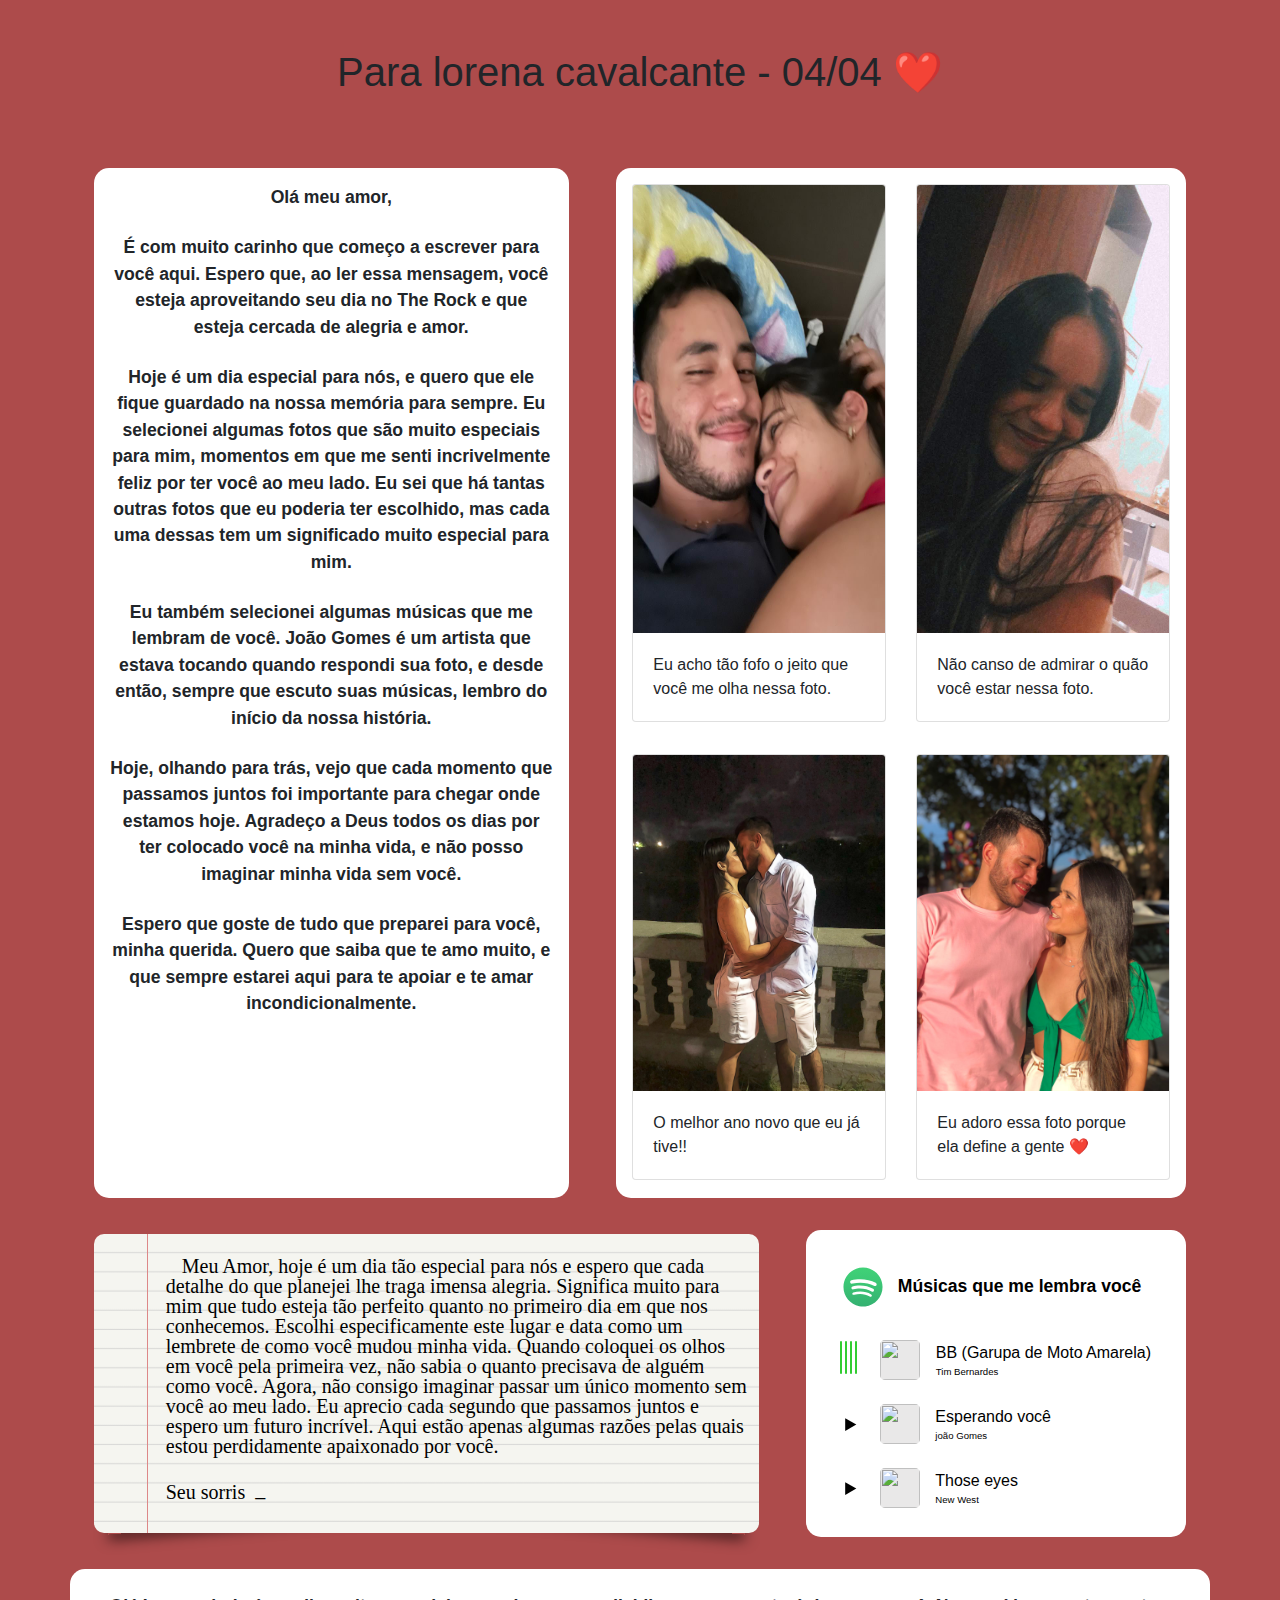
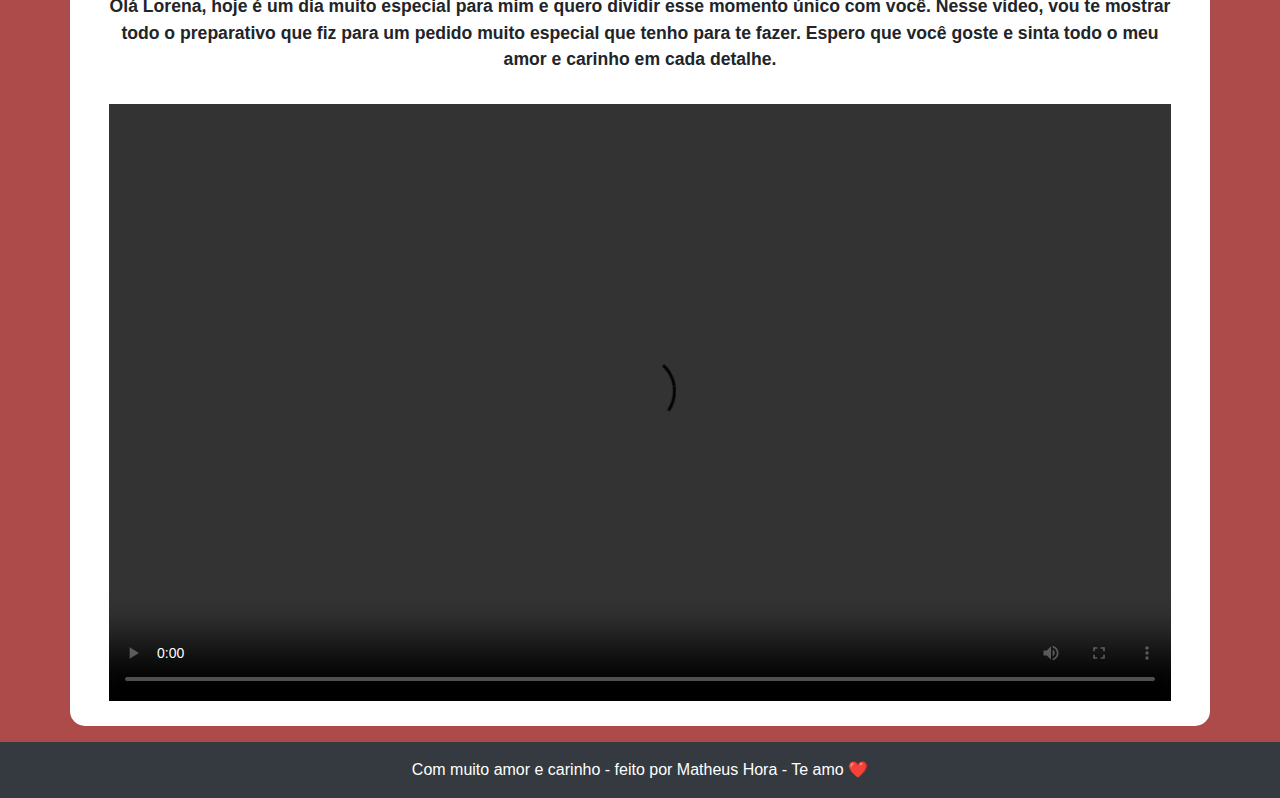
==== commit 063cc266: "falta o video" ====
--- a/index.html
+++ b/index.html
@@ -289,7 +289,7 @@
           <div class="p-3"></div>
           <!-- Video -->
           <div class="col">
-            <div class="embed-responsive embed-responsive-16by9">
+            <div class=".video-container embed-responsive embed-responsive-16by9">
               <video id="video" class="embed-responsive-item" controls>
                 <source src="assets/videos/video1.mp4" type="video/mp4" />
                 Seu navegador não suporta vídeo HTML5.
--- a/css/style.css
+++ b/css/style.css
@@ -278,3 +278,10 @@
   top: -0.14em;
   left: 10px;
 }
+
+
+.video-container {
+  background-image: url('cnos4.jpeg');
+  background-size: cover;
+  background-position: center;
+}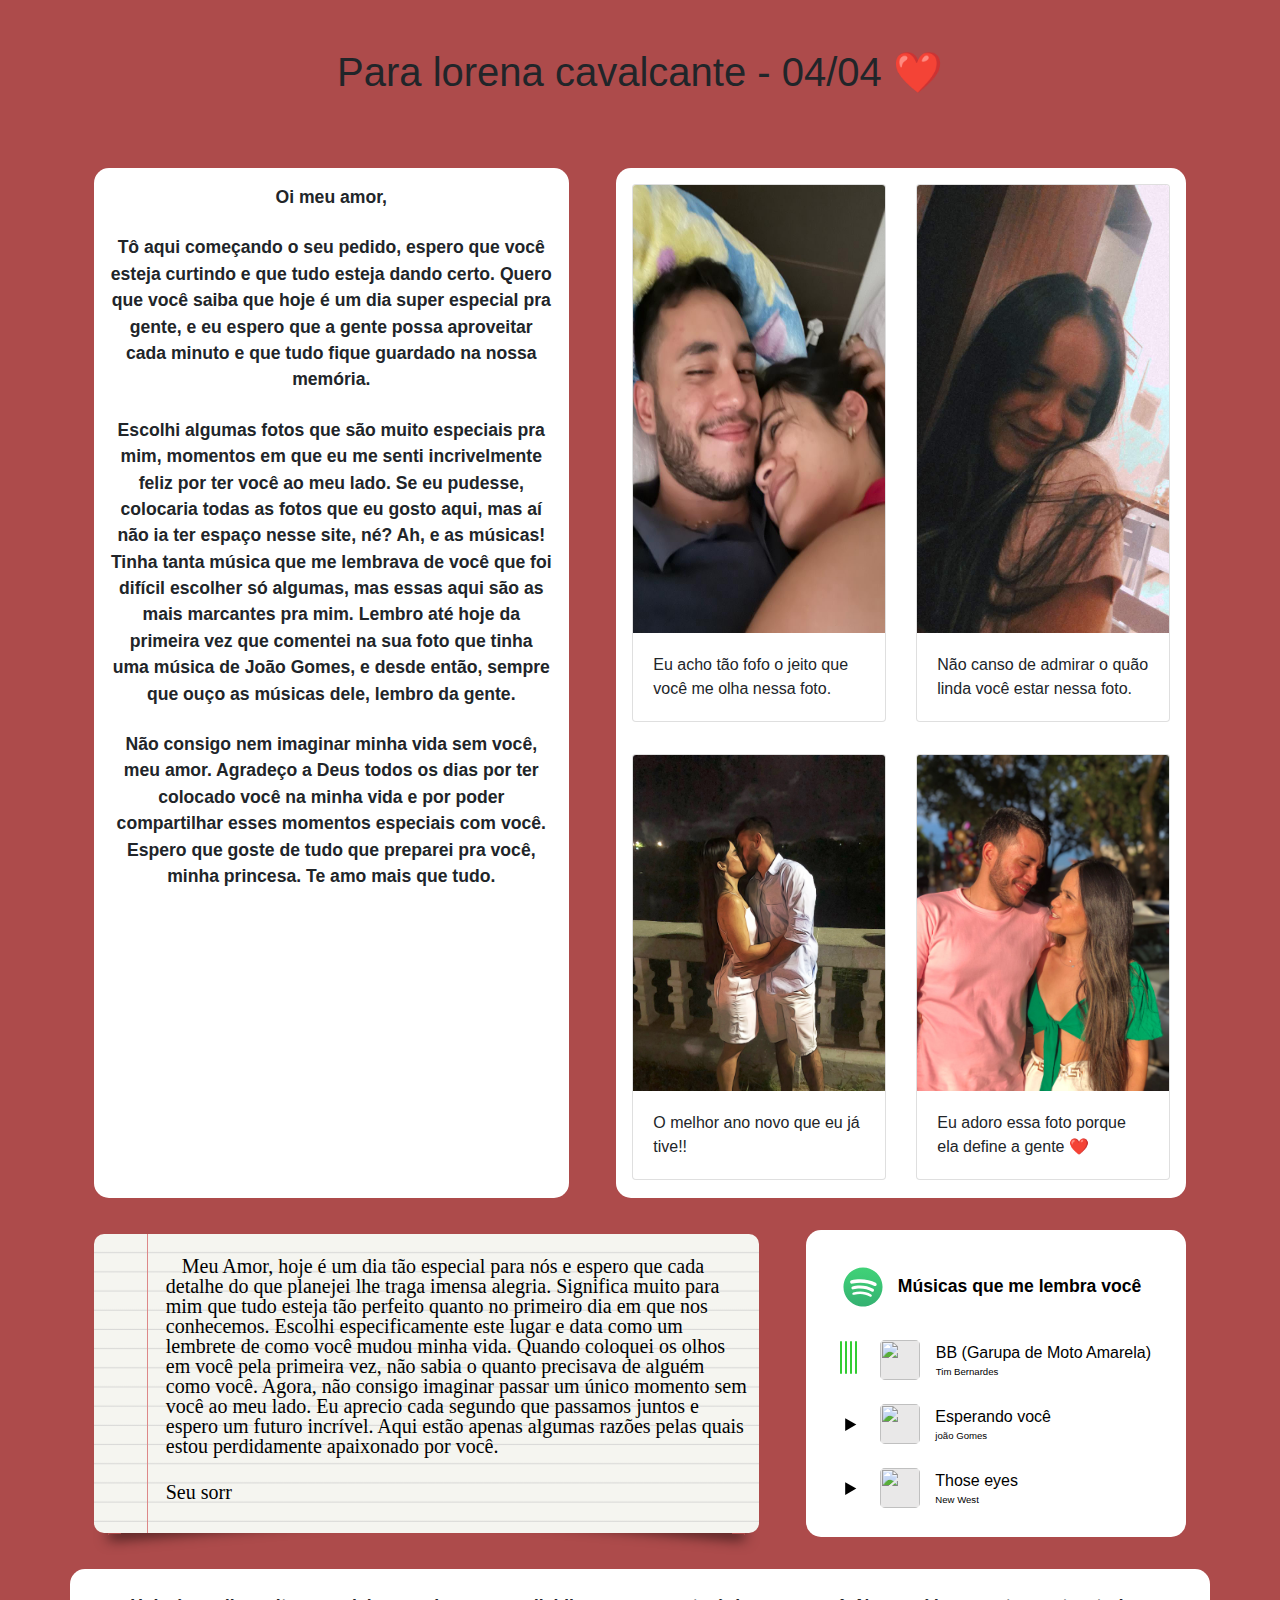
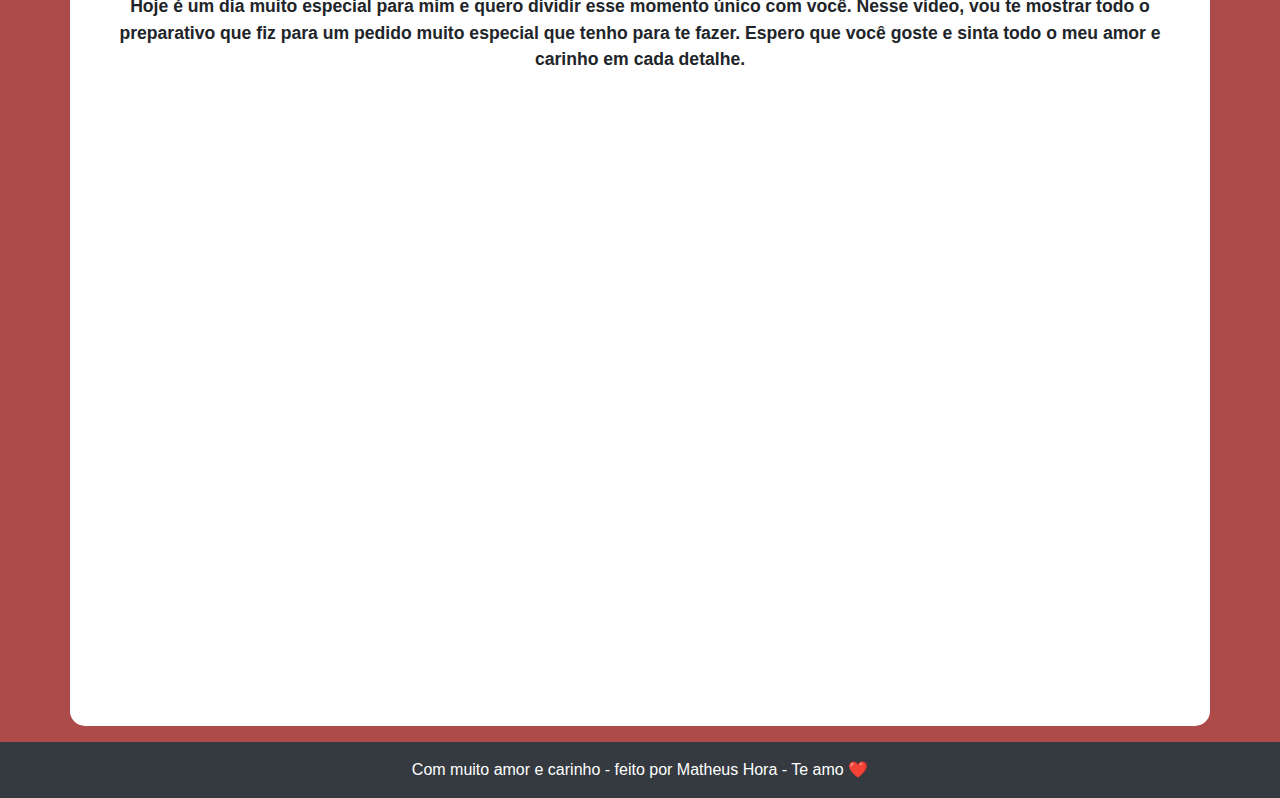
==== commit 96e3a835: "com o video" ====
--- a/index.html
+++ b/index.html
@@ -42,58 +42,43 @@
             class="text-center fw-bold fs-1"
             style="font-size: 1.1em; font-weight: 600"
           >
-            Olá meu amor,
+            Oi meu amor,
           </p>
           <br />
           <p
             class="text-center fw-bold fs-1"
             style="font-size: 1.1em; font-weight: 600"
           >
-            É com muito carinho que começo a escrever para você aqui. Espero
-            que, ao ler essa mensagem, você esteja aproveitando seu dia no The
-            Rock e que esteja cercada de alegria e amor.
+            Tô aqui começando o seu pedido, espero que você esteja curtindo e
+            que tudo esteja dando certo. Quero que você saiba que hoje é um dia
+            super especial pra gente, e eu espero que a gente possa aproveitar
+            cada minuto e que tudo fique guardado na nossa memória.
           </p>
           <br />
           <p
             class="text-center fw-bold fs-1"
             style="font-size: 1.1em; font-weight: 600"
           >
-            Hoje é um dia especial para nós, e quero que ele fique guardado na
-            nossa memória para sempre. Eu selecionei algumas fotos que são muito
-            especiais para mim, momentos em que me senti incrivelmente feliz por
-            ter você ao meu lado. Eu sei que há tantas outras fotos que eu
-            poderia ter escolhido, mas cada uma dessas tem um significado muito
-            especial para mim.
+            Escolhi algumas fotos que são muito especiais pra mim, momentos em
+            que eu me senti incrivelmente feliz por ter você ao meu lado. Se eu
+            pudesse, colocaria todas as fotos que eu gosto aqui, mas aí não ia
+            ter espaço nesse site, né? Ah, e as músicas! Tinha tanta música que
+            me lembrava de você que foi difícil escolher só algumas, mas essas
+            aqui são as mais marcantes pra mim. Lembro até hoje da primeira vez
+            que comentei na sua foto que tinha uma música de João Gomes, e desde
+            então, sempre que ouço as músicas dele, lembro da gente.
           </p>
           <br />
           <p
             class="text-center fw-bold fs-1"
             style="font-size: 1.1em; font-weight: 600"
           >
-            Eu também selecionei algumas músicas que me lembram de você. João
-            Gomes é um artista que estava tocando quando respondi sua foto, e
-            desde então, sempre que escuto suas músicas, lembro do início da
-            nossa história.
+            Não consigo nem imaginar minha vida sem você, meu amor. Agradeço a
+            Deus todos os dias por ter colocado você na minha vida e por poder
+            compartilhar esses momentos especiais com você. Espero que goste de
+            tudo que preparei pra você, minha princesa. Te amo mais que tudo.
           </p>
           <br />
-          <p
-            class="text-center fw-bold fs-1"
-            style="font-size: 1.1em; font-weight: 600"
-          >
-            Hoje, olhando para trás, vejo que cada momento que passamos juntos
-            foi importante para chegar onde estamos hoje. Agradeço a Deus todos
-            os dias por ter colocado você na minha vida, e não posso imaginar
-            minha vida sem você.
-          </p>
-          <br />
-          <p
-            class="text-center fw-bold fs-1"
-            style="font-size: 1.1em; font-weight: 600"
-          >
-            Espero que goste de tudo que preparei para você, minha querida.
-            Quero que saiba que te amo muito, e que sempre estarei aqui para te
-            apoiar e te amar incondicionalmente.
-          </p>
         </div>
         <div class="col-lg-6 mx-auto main">
           <div class="row">
@@ -105,7 +90,9 @@
                   alt="Imagem 1"
                 />
                 <div class="card-body">
-                  <p class="card-text">Eu acho tão fofo o jeito que você me olha nessa foto.</p>
+                  <p class="card-text">
+                    Eu acho tão fofo o jeito que você me olha nessa foto.
+                  </p>
                 </div>
               </div>
             </div>
@@ -117,7 +104,9 @@
                   alt="Imagem 2"
                 />
                 <div class="card-body">
-                  <p class="card-text">Não canso de admirar o quão você estar nessa foto.</p>
+                  <p class="card-text">
+                    Não canso de admirar o quão linda você estar nessa foto.
+                  </p>
                 </div>
               </div>
             </div>
@@ -144,7 +133,9 @@
                   alt="Imagem 4"
                 />
                 <div class="card-body">
-                  <p class="card-text">Eu adoro essa foto porque ela define a gente ❤️</p>
+                  <p class="card-text">
+                    Eu adoro essa foto porque ela define a gente ❤️
+                  </p>
                 </div>
               </div>
             </div>
@@ -279,21 +270,19 @@
               class="text-center fw-bold fs-1"
               style="font-size: 1.1em; font-weight: 600"
             >
-              Olá Lorena, hoje é um dia muito especial para mim e quero dividir
-              esse momento único com você. Nesse vídeo, vou te mostrar todo o
-              preparativo que fiz para um pedido muito especial que tenho para
-              te fazer. Espero que você goste e sinta todo o meu amor e carinho
-              em cada detalhe.
+              Hoje é um dia muito especial para mim e quero dividir esse momento
+              único com você. Nesse vídeo, vou te mostrar todo o preparativo que
+              fiz para um pedido muito especial que tenho para te fazer. Espero
+              que você goste e sinta todo o meu amor e carinho em cada detalhe.
             </p>
           </div>
           <div class="p-3"></div>
           <!-- Video -->
           <div class="col">
-            <div class=".video-container embed-responsive embed-responsive-16by9">
-              <video id="video" class="embed-responsive-item" controls>
-                <source src="assets/videos/video1.mp4" type="video/mp4" />
-                Seu navegador não suporta vídeo HTML5.
-              </video>
+            <div
+              class=".video-container embed-responsive embed-responsive-16by9"
+            >
+            <iframe width="560" height="315" src="https://www.youtube.com/embed/7Zlk879xeBM" title="YouTube video player" frameborder="0" allow="accelerometer; autoplay; clipboard-write; encrypted-media; gyroscope; picture-in-picture; web-share" allowfullscreen></iframe>
             </div>
           </div>
         </div>
